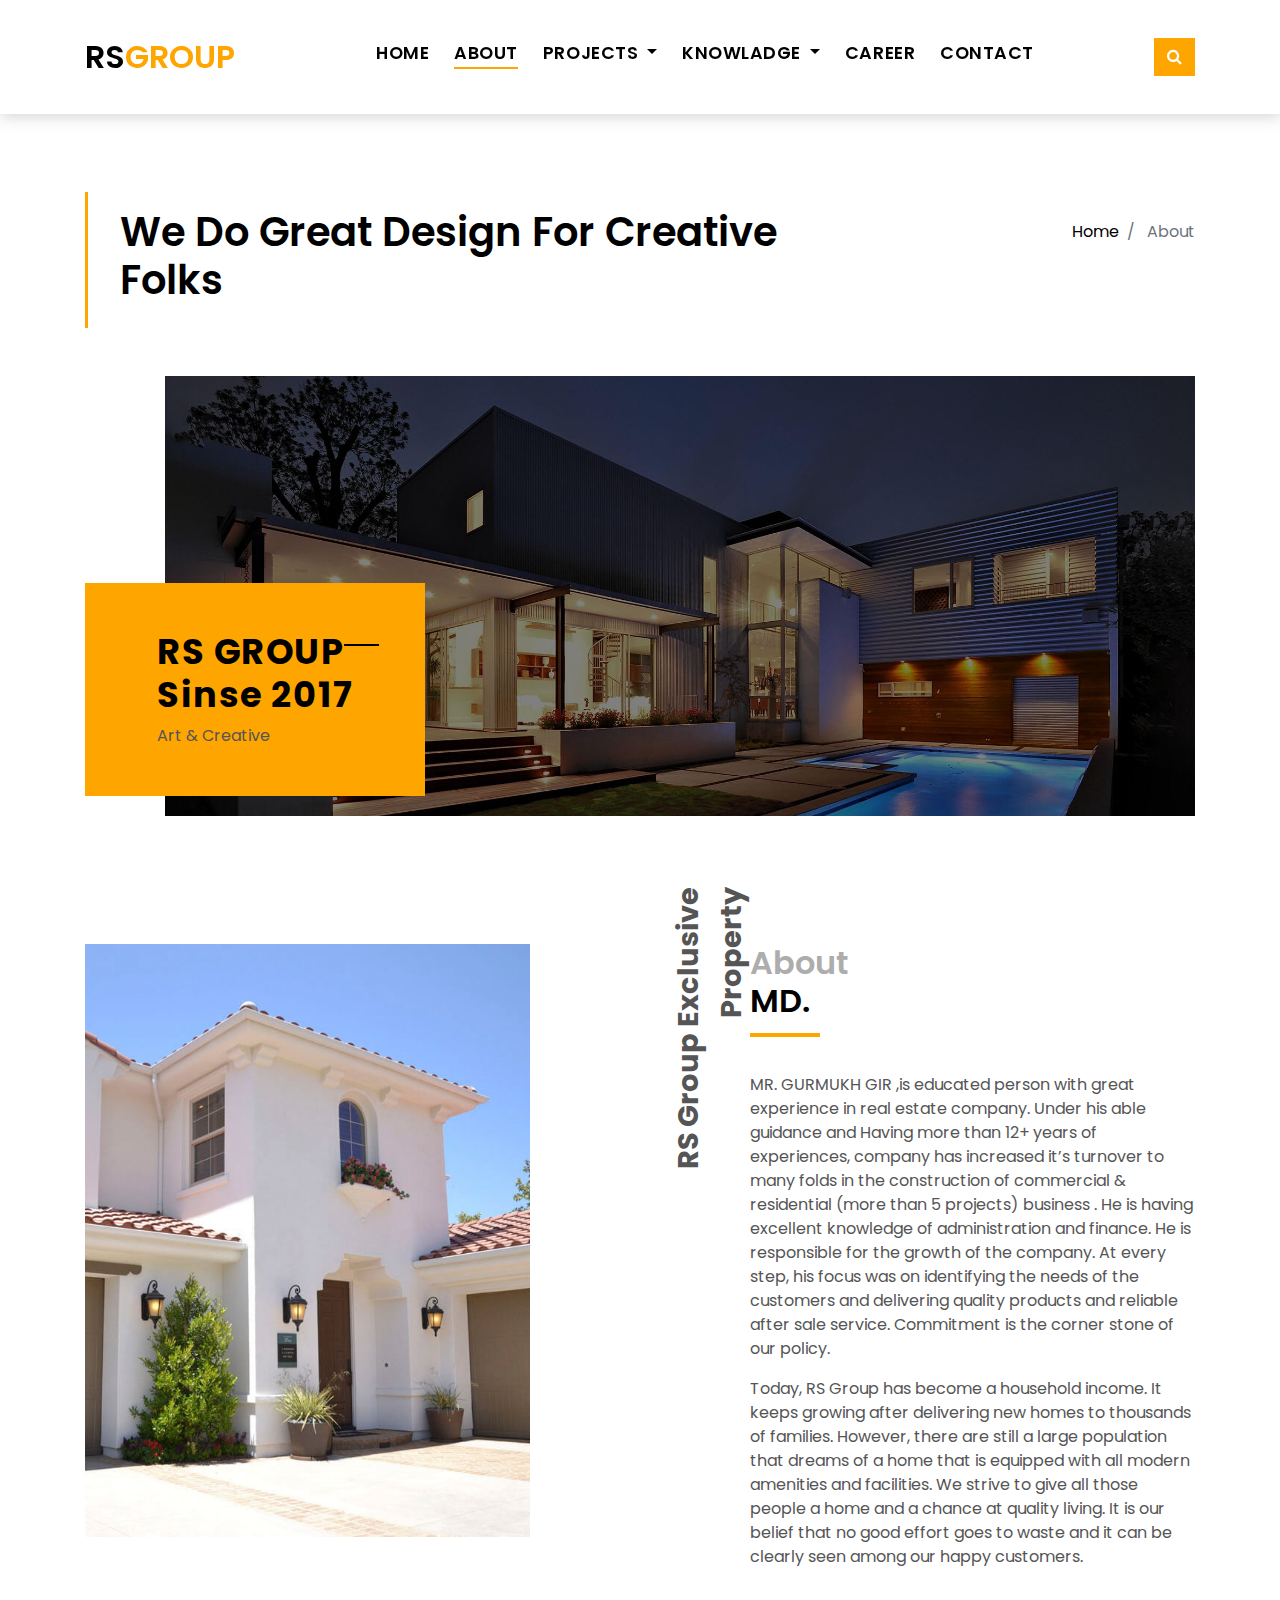
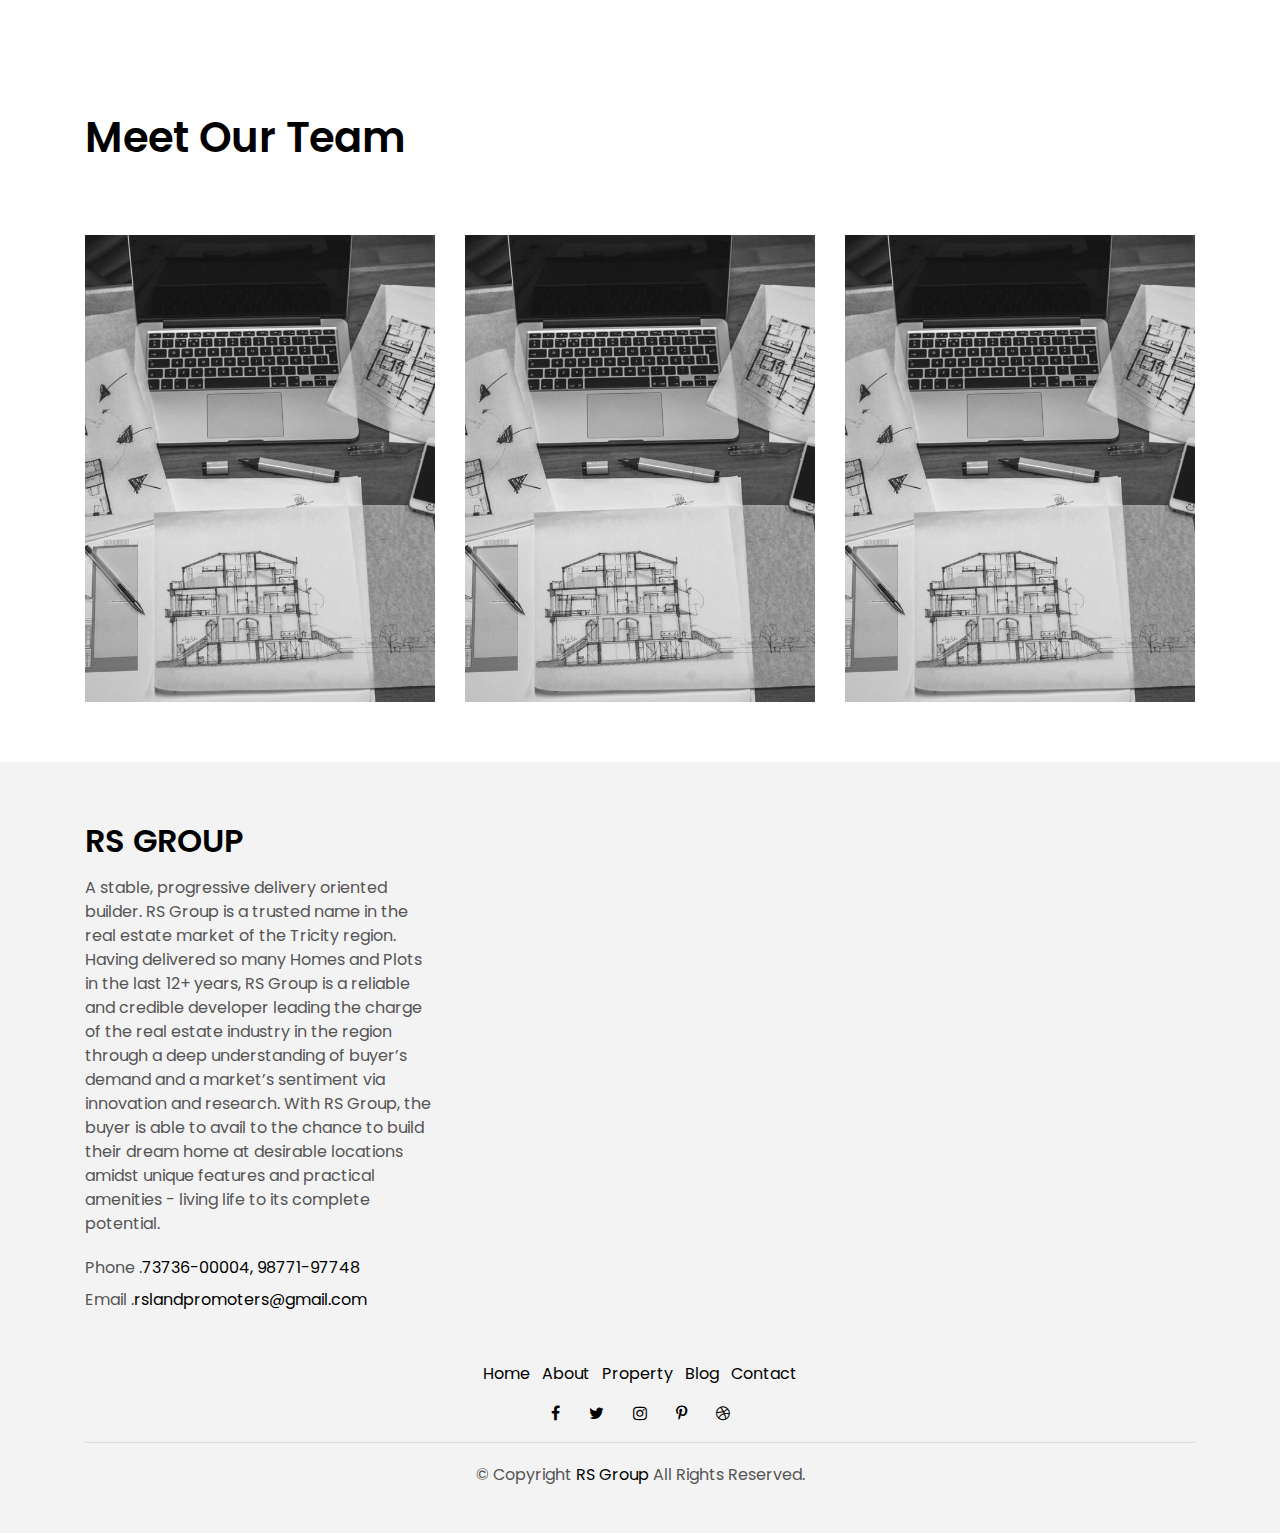
==== about.html @ 14c84a1f "files added" ====
<!DOCTYPE html>
<html lang="en">
<head>
  <meta charset="utf-8">
  <title>EstateAgency Bootstrap Template</title>
  <meta content="width=device-width, initial-scale=1.0" name="viewport">
  <meta content="" name="keywords">
  <meta content="" name="description">

  <!-- Favicons -->
  <link href="img/favicon.png" rel="icon">
  <link href="img/apple-touch-icon.png" rel="apple-touch-icon">

  <!-- Google Fonts -->
  <link href="https://fonts.googleapis.com/css?family=Poppins:300,400,500,600,700" rel="stylesheet">

  <!-- Bootstrap CSS File -->
  <link href="lib/bootstrap/css/bootstrap.min.css" rel="stylesheet">

  <!-- Libraries CSS Files -->
  <link href="lib/font-awesome/css/font-awesome.min.css" rel="stylesheet">
  <link href="lib/animate/animate.min.css" rel="stylesheet">
  <link href="lib/ionicons/css/ionicons.min.css" rel="stylesheet">
  <link href="lib/owlcarousel/assets/owl.carousel.min.css" rel="stylesheet">

  <!-- Main Stylesheet File -->
  <link href="css/style.css" rel="stylesheet">

  <!-- =======================================================
    Theme Name: EstateAgency
    Theme URL: https://bootstrapmade.com/real-estate-agency-bootstrap-template/
    Author: BootstrapMade.com
    License: https://bootstrapmade.com/license/
  ======================================================= -->
</head>

<body>

  <div class="click-closed"></div>
  <!--/ Form Search Star /-->
  <div class="box-collapse">
    <div class="title-box-d">
      <h3 class="title-d">Search Property</h3>
    </div>
    <span class="close-box-collapse right-boxed ion-ios-close"></span>
    <div class="box-collapse-wrap form">
      <form class="form-a">
        <div class="row">
          <div class="col-md-12 mb-2">
            <div class="form-group">
              <label for="Type">Keyword</label>
              <input type="text" class="form-control form-control-lg form-control-a" placeholder="Keyword">
            </div>
          </div>
          <div class="col-md-6 mb-2">
            <div class="form-group">
              <label for="Type">Type</label>
              <select class="form-control form-control-lg form-control-a" id="Type">
                <option>All Type</option>
                <option>For Rent</option>
                <option>For Sale</option>
                <option>Open House</option>
              </select>
            </div>
          </div>
          <div class="col-md-6 mb-2">
            <div class="form-group">
              <label for="city">City</label>
              <select class="form-control form-control-lg form-control-a" id="city">
                <option>All City</option>
                <option>Alabama</option>
                <option>Arizona</option>
                <option>California</option>
                <option>Colorado</option>
              </select>
            </div>
          </div>
          <div class="col-md-6 mb-2">
            <div class="form-group">
              <label for="bedrooms">Bedrooms</label>
              <select class="form-control form-control-lg form-control-a" id="bedrooms">
                <option>Any</option>
                <option>01</option>
                <option>02</option>
                <option>03</option>
              </select>
            </div>
          </div>
          <div class="col-md-6 mb-2">
            <div class="form-group">
              <label for="garages">Garages</label>
              <select class="form-control form-control-lg form-control-a" id="garages">
                <option>Any</option>
                <option>01</option>
                <option>02</option>
                <option>03</option>
                <option>04</option>
              </select>
            </div>
          </div>
          <div class="col-md-6 mb-2">
            <div class="form-group">
              <label for="bathrooms">Bathrooms</label>
              <select class="form-control form-control-lg form-control-a" id="bathrooms">
                <option>Any</option>
                <option>01</option>
                <option>02</option>
                <option>03</option>
              </select>
            </div>
          </div>
          <div class="col-md-6 mb-2">
            <div class="form-group">
              <label for="price">Min Price</label>
              <select class="form-control form-control-lg form-control-a" id="price">
                <option>Unlimite</option>
                <option>$50,000</option>
                <option>$100,000</option>
                <option>$150,000</option>
                <option>$200,000</option>
              </select>
            </div>
          </div>
          <div class="col-md-12">
            <button type="submit" class="btn btn-b">Search Property</button>
          </div>
        </div>
      </form>
    </div>
  </div>
  <!--/ Form Search End /-->

  <!--/ Nav Star /-->
  <nav class="navbar navbar-default navbar-trans navbar-expand-lg fixed-top">
    <div class="container">
      <button class="navbar-toggler collapsed" type="button" data-toggle="collapse" data-target="#navbarDefault"
        aria-controls="navbarDefault" aria-expanded="false" aria-label="Toggle navigation">
        <span></span>
        <span></span>
        <span></span>
      </button>
      <a class="navbar-brand text-brand" href="index.html">RS<span class="color-b">GROUP</span></a>
      <button type="button" class="btn btn-link nav-search navbar-toggle-box-collapse d-md-none" data-toggle="collapse"
        data-target="#navbarTogglerDemo01" aria-expanded="false">
        <span class="fa fa-search" aria-hidden="true"></span>
      </button>

      <div class="navbar-collapse collapse justify-content-center" id="navbarDefault">
        <ul class="navbar-nav">
          <li class="nav-item">
            <a class="nav-link" href="index.html">HOME</a>
          </li>
          <li class="nav-item">
            <a class="nav-link active" href="about.html">ABOUT</a>
          </li>
          <li class="nav-item dropdown">
            <a class="nav-link dropdown-toggle" href="#" id="navbarDropdown" role="button" data-toggle="dropdown"
              aria-haspopup="true" aria-expanded="false">
              PROJECTS
            </a>
            <div class="dropdown-menu" aria-labelledby="navbarDropdown">
              <a class="dropdown-item" href="property-single.html">Residential</a>
              <a class="dropdown-item" href="blog-single.html">Residential/Commercial</a>
            </div>
          </li>
          <li class="nav-item dropdown">
            <a class="nav-link dropdown-toggle" href="#" id="navbarDropdown" role="button" data-toggle="dropdown"
              aria-haspopup="true" aria-expanded="false">
              KNOWLADGE
            </a>
            <div class="dropdown-menu" aria-labelledby="navbarDropdown">
              <a class="dropdown-item" href="property-grid.html">EMI Calculator</a>
            </div>
          </li>

          <li class="nav-item">
            <a class="nav-link" href="blog-grid.html">CAREER</a>
          </li>
          <li class="nav-item">
            <a class="nav-link" href="contact.html">CONTACT</a>
          </li>
        </ul>
      </div>

      <button type="button" class="btn btn-b-n navbar-toggle-box-collapse d-none d-md-block" data-toggle="collapse"
        data-target="#navbarTogglerDemo01" aria-expanded="false">
        <span class="fa fa-search" aria-hidden="true"></span>
      </button>
    </div>
  </nav>
  <!--/ Nav End /-->

  <!--/ Intro Single star /-->
  <section class="intro-single">
    <div class="container">
      <div class="row">
        <div class="col-md-12 col-lg-8">
          <div class="title-single-box">
            <h1 class="title-single">We Do Great Design For Creative Folks</h1>
          </div>
        </div>
        <div class="col-md-12 col-lg-4">
          <nav aria-label="breadcrumb" class="breadcrumb-box d-flex justify-content-lg-end">
            <ol class="breadcrumb">
              <li class="breadcrumb-item">
                <a href="#">Home</a>
              </li>
              <li class="breadcrumb-item active" aria-current="page">
                About
              </li>
            </ol>
          </nav>
        </div>
      </div>
    </div>
  </section>
  <!--/ Intro Single End /-->

  <!--/ About Star /-->
  <section class="section-about">
    <div class="container">
      <div class="row">
        <div class="col-sm-12">
          <div class="about-img-box">
            <img src="img/slide-3.jpg" alt="" class="img-fluid">
          </div>
          <div class="sinse-box">
            <h3 class="sinse-title">RS GROUP
              <span></span>
              <br> Sinse 2017</h3>
            <p>Art & Creative</p>
          </div>
        </div>
        <div class="col-md-12 section-t8">
          <div class="row">
            <div class="col-md-6 col-lg-5">
              <img src="img/property-4.jpg" alt="" class="img-fluid">
            </div>
            <div class="col-lg-2  d-none d-lg-block">
              <div class="title-vertical d-flex justify-content-start">
                <span>RS Group Exclusive Property</span>
              </div>
            </div>
            <div class="col-md-6 col-lg-5 section-md-t3">
              <div class="title-box-d">
                <h3 class="title-d">
                  <span class="color-d">About</span>
                  <br> MD.</h3>
              </div>
              <p class="color-text-a">
                MR. GURMUKH GIR ,is educated person with great experience in real estate company. Under his able guidance and Having more than 12+ years of experiences, company has increased it’s turnover to many folds in the construction of commercial & residential (more than 5 projects) business .
He is having excellent knowledge of administration and finance. He is responsible for the growth of the company.
At every step, his focus was on identifying the needs of the customers and delivering quality products and reliable after sale service. Commitment is the corner stone of our policy.
              </p>
              <p class="color-text-a">
               Today, RS Group has become a household income. It keeps growing after delivering new homes to thousands of families. However, there are still a large population that dreams of a home that is equipped with all modern amenities and facilities. We strive to give all those people a home and a chance at quality living. It is our belief that no good effort goes to waste and it can be clearly seen among our happy customers.
              </p>
            </div>
          </div>
        </div>
      </div>
    </div>
  </section>
  <!--/ About End /-->

  <!--/ Team Star /-->
  <section class="section-agents section-t8">
    <div class="container">
      <div class="row">
        <div class="col-md-12">
          <div class="title-wrap d-flex justify-content-between">
            <div class="title-box">
              <h2 class="title-a">Meet Our Team</h2>
            </div>
          </div>
        </div>
      </div>
      <div class="row">
        <div class="col-md-4">
          <div class="card-box-d">
            <div class="card-img-d">
              <img src="img/about-1.jpg" alt="" class="img-d img-fluid">
            </div>
            <div class="card-overlay card-overlay-hover">
              <div class="card-header-d">
                <div class="card-title-d align-self-center">
                  <h3 class="title-d">
                    <a href="agent-single.html" class="link-two">Mr. Sandeep Singh
                      <br> </a>
                  </h3>
                </div>
              </div>
              <div class="card-body-d">
                <p class="content-d color-text-a">
                  Commitment is the corner stone of our policy.
                </p>
                <div class="info-agents color-a">
                  <p>
                    <strong>Phone: </strong>73736-00004, 98771-97748</p>
                  <p>
                    <strong>Email: </strong>rslandpromoters@gmail.com</p>
                </div>
              </div>
              <div class="card-footer-d">
                <div class="socials-footer d-flex justify-content-center">
                  <ul class="list-inline">
                    <li class="list-inline-item">
                      <a href="#" class="link-one">
                        <i class="fa fa-facebook" aria-hidden="true"></i>
                      </a>
                    </li>
                    <li class="list-inline-item">
                      <a href="#" class="link-one">
                        <i class="fa fa-twitter" aria-hidden="true"></i>
                      </a>
                    </li>
                    <li class="list-inline-item">
                      <a href="#" class="link-one">
                        <i class="fa fa-instagram" aria-hidden="true"></i>
                      </a>
                    </li>
                    <li class="list-inline-item">
                      <a href="#" class="link-one">
                        <i class="fa fa-pinterest-p" aria-hidden="true"></i>
                      </a>
                    </li>
                    <li class="list-inline-item">
                      <a href="#" class="link-one">
                        <i class="fa fa-dribbble" aria-hidden="true"></i>
                      </a>
                    </li>
                  </ul>
                </div>
              </div>
            </div>
          </div>
        </div>
        <div class="col-md-4">
          <div class="card-box-d">
            <div class="card-img-d">
              <img src="img/about-1.jpg" alt="" class="img-d img-fluid">
            </div>
            <div class="card-overlay card-overlay-hover">
              <div class="card-header-d">
                <div class="card-title-d align-self-center">
                  <h3 class="title-d">
                    <a href="agent-single.html" class="link-two">Mr. Kewal Krishan
                      <br> </a>
                  </h3>
                </div>
              </div>
              <div class="card-body-d">
                <p class="content-d color-text-a">
                  Commitment is the corner stone of our policy.
                </p>
                <div class="info-agents color-a">
                  <p>
                    <strong>Phone: </strong>73736-00004, 98771-97748</p>
                  <p>
                    <strong>Email: </strong>rslandpromoters@gmail.com</p>
                </div>
              </div>
              <div class="card-footer-d">
                <div class="socials-footer d-flex justify-content-center">
                  <ul class="list-inline">
                    <li class="list-inline-item">
                      <a href="#" class="link-one">
                        <i class="fa fa-facebook" aria-hidden="true"></i>
                      </a>
                    </li>
                    <li class="list-inline-item">
                      <a href="#" class="link-one">
                        <i class="fa fa-twitter" aria-hidden="true"></i>
                      </a>
                    </li>
                    <li class="list-inline-item">
                      <a href="#" class="link-one">
                        <i class="fa fa-instagram" aria-hidden="true"></i>
                      </a>
                    </li>
                    <li class="list-inline-item">
                      <a href="#" class="link-one">
                        <i class="fa fa-pinterest-p" aria-hidden="true"></i>
                      </a>
                    </li>
                    <li class="list-inline-item">
                      <a href="#" class="link-one">
                        <i class="fa fa-dribbble" aria-hidden="true"></i>
                      </a>
                    </li>
                  </ul>
                </div>
              </div>
            </div>
          </div>
        </div>
        <div class="col-md-4">
          <div class="card-box-d">
            <div class="card-img-d">
              <img src="img/about-1.jpg" alt="" class="img-d img-fluid">
            </div>
            <div class="card-overlay card-overlay-hover">
              <div class="card-header-d">
                <div class="card-title-d align-self-center">
                  <h3 class="title-d">
                    <a href="agent-single.html" class="link-two">Emma Toledo
                      <br> Cascada</a>
                  </h3>
                </div>
              </div>
              <div class="card-body-d">
                <p class="content-d color-text-a">
                  Commitment is the corner stone of our policy.
                </p>
                <div class="info-agents color-a">
                  <p>
                    <strong>Phone: </strong>73736-00004, 98771-97748</p>
                  <p>
                    <strong>Email: </strong>rslandpromoters@gmail.com</p>
                </div>
              </div>
              <div class="card-footer-d">
                <div class="socials-footer d-flex justify-content-center">
                  <ul class="list-inline">
                    <li class="list-inline-item">
                      <a href="#" class="link-one">
                        <i class="fa fa-facebook" aria-hidden="true"></i>
                      </a>
                    </li>
                    <li class="list-inline-item">
                      <a href="#" class="link-one">
                        <i class="fa fa-twitter" aria-hidden="true"></i>
                      </a>
                    </li>
                    <li class="list-inline-item">
                      <a href="#" class="link-one">
                        <i class="fa fa-instagram" aria-hidden="true"></i>
                      </a>
                    </li>
                    <li class="list-inline-item">
                      <a href="#" class="link-one">
                        <i class="fa fa-pinterest-p" aria-hidden="true"></i>
                      </a>
                    </li>
                    <li class="list-inline-item">
                      <a href="#" class="link-one">
                        <i class="fa fa-dribbble" aria-hidden="true"></i>
                      </a>
                    </li>
                  </ul>
                </div>
              </div>
            </div>
          </div>
        </div>
      </div>
    </div>
  </section>
  <!--/ Team End /-->

  <!--/ footer Star /-->
  <section class="section-footer">
    <div class="container">
      <div class="row">
        <div class="col-sm-12 col-md-4">
          <div class="widget-a">
            <div class="w-header-a">
              <h3 class="w-title-a text-brand">RS GROUP</h3>
            </div>
            <div class="w-body-a">
              <p class="w-text-a color-text-a">
                A stable, progressive delivery oriented builder. RS Group is a trusted name in the real estate market of the Tricity region.
Having delivered so many Homes and Plots in the last 12+ years, RS Group is a reliable and credible developer leading the charge of the real estate industry in the region through a deep understanding of buyer’s demand and a market’s sentiment via innovation and research.
With RS Group, the buyer is able to avail to the chance to build their dream home at desirable locations amidst unique features and practical amenities - living life to its complete potential.
              </p>
            </div>
            <div class="w-footer-a">
              <ul class="list-unstyled">
                <li class="color-a">
                  <span class="color-text-a">Phone .</span>73736-00004, 98771-97748</li>
                <li class="color-a">
                  <span class="color-text-a">Email .</span>rslandpromoters@gmail.com</li>
              </ul>
            </div>
          </div>
        </div>
        <!-- <div class="col-sm-12 col-md-4 section-md-t3">
          <div class="widget-a">
            <div class="w-header-a">
              <h3 class="w-title-a text-brand">The Company</h3>
            </div>
            <div class="w-body-a">
              <div class="w-body-a">
                <ul class="list-unstyled">
                  <li class="item-list-a">
                    <i class="fa fa-angle-right"></i> <a href="#">Site Map</a>
                  </li>
                  <li class="item-list-a">
                    <i class="fa fa-angle-right"></i> <a href="#">Legal</a>
                  </li>
                  <li class="item-list-a">
                    <i class="fa fa-angle-right"></i> <a href="#">Agent Admin</a>
                  </li>
                  <li class="item-list-a">
                    <i class="fa fa-angle-right"></i> <a href="#">Careers</a>
                  </li>
                  <li class="item-list-a">
                    <i class="fa fa-angle-right"></i> <a href="#">Affiliate</a>
                  </li>
                  <li class="item-list-a">
                    <i class="fa fa-angle-right"></i> <a href="#">Privacy Policy</a>
                  </li>
                </ul>
              </div>
            </div>
          </div>
        </div> -->
        <!-- <div class="col-sm-12 col-md-4 section-md-t3">
          <div class="widget-a">
            <div class="w-header-a">
              <h3 class="w-title-a text-brand">International sites</h3>
            </div>
            <div class="w-body-a">
              <ul class="list-unstyled">
                <li class="item-list-a">
                  <i class="fa fa-angle-right"></i> <a href="#">Venezuela</a>
                </li>
                <li class="item-list-a">
                  <i class="fa fa-angle-right"></i> <a href="#">China</a>
                </li>
                <li class="item-list-a">
                  <i class="fa fa-angle-right"></i> <a href="#">Hong Kong</a>
                </li>
                <li class="item-list-a">
                  <i class="fa fa-angle-right"></i> <a href="#">Argentina</a>
                </li>
                <li class="item-list-a">
                  <i class="fa fa-angle-right"></i> <a href="#">Singapore</a>
                </li>
                <li class="item-list-a">
                  <i class="fa fa-angle-right"></i> <a href="#">Philippines</a>
                </li>
              </ul>
            </div>
          </div>
        </div> -->
      </div>
    </div>
  </section>
  <footer>
    <div class="container">
      <div class="row">
        <div class="col-md-12">
          <nav class="nav-footer">
            <ul class="list-inline">
              <li class="list-inline-item">
                <a href="#">Home</a>
              </li>
              <li class="list-inline-item">
                <a href="#">About</a>
              </li>
              <li class="list-inline-item">
                <a href="#">Property</a>
              </li>
              <li class="list-inline-item">
                <a href="#">Blog</a>
              </li>
              <li class="list-inline-item">
                <a href="#">Contact</a>
              </li>
            </ul>
          </nav>
          <div class="socials-a">
            <ul class="list-inline">
              <li class="list-inline-item">
                <a href="#">
                  <i class="fa fa-facebook" aria-hidden="true"></i>
                </a>
              </li>
              <li class="list-inline-item">
                <a href="#">
                  <i class="fa fa-twitter" aria-hidden="true"></i>
                </a>
              </li>
              <li class="list-inline-item">
                <a href="#">
                  <i class="fa fa-instagram" aria-hidden="true"></i>
                </a>
              </li>
              <li class="list-inline-item">
                <a href="#">
                  <i class="fa fa-pinterest-p" aria-hidden="true"></i>
                </a>
              </li>
              <li class="list-inline-item">
                <a href="#">
                  <i class="fa fa-dribbble" aria-hidden="true"></i>
                </a>
              </li>
            </ul>
          </div>
          <div class="copyright-footer">
            <p class="copyright color-text-a">
              &copy; Copyright
              <span class="color-a">RS Group</span> All Rights Reserved.
            </p>
          </div>
          <div class="credits">
            <!--
              All the links in the footer should remain intact.
              You can delete the links only if you purchased the pro version.
              Licensing information: https://bootstrapmade.com/license/
              Purchase the pro version with working PHP/AJAX contact form: https://bootstrapmade.com/buy/?theme=EstateAgency
            -->
            
          </div>
        </div>
      </div>
    </div>
  </footer>
  <!--/ Footer End /-->

  <a href="#" class="back-to-top"><i class="fa fa-chevron-up"></i></a>
  <div id="preloader"></div>

  <!-- JavaScript Libraries -->
  <script src="lib/jquery/jquery.min.js"></script>
  <script src="lib/jquery/jquery-migrate.min.js"></script>
  <script src="lib/popper/popper.min.js"></script>
  <script src="lib/bootstrap/js/bootstrap.min.js"></script>
  <script src="lib/easing/easing.min.js"></script>
  <script src="lib/owlcarousel/owl.carousel.min.js"></script>
  <script src="lib/scrollreveal/scrollreveal.min.js"></script>
  <!-- Contact Form JavaScript File -->
  <script src="contactform/contactform.js"></script>

  <!-- Template Main Javascript File -->
  <script src="js/main.js"></script>

</body>
</html>
---- css/style.css ----
/*
  Theme Name: EstateAgency
  Theme URL: https://bootstrapmade.com/real-estate-agency-bootstrap-template/
  Author: BootstrapMade.com
  License: https://bootstrapmade.com/license/
*/

/*======================================
//--//-->   STYLES GENERALES
======================================*/

body {
  font-family: 'Poppins', sans-serif;
  color: #555555;
}

h1,
h2,
h3,
h4,
h5,
h6 {
  color: #000000;
}

a {
  color: #000000;
  transition: all .5s ease;
}

a:hover {
  color: orange;
  text-decoration: none;
}

.link-two {
  color: #000000;
  transition: all .5s ease;
}

.link-two:hover {
  text-decoration: underline;
  color: #000000;
}

.link-one {
  color: #000000;
  transition: all .5s ease;
}

.link-one:hover {
  color: #000000;
  text-decoration: none;
}

.link-icon {
  color: #000000;
  font-weight: 500;
}

.link-icon span {
  font-size: 14px;
  padding-left: 4px;
  vertical-align: middle;
}

.link-a {
  color: #ffffff;
  text-decoration: none;
}

.link-a:hover {
  color: #ffffff;
  text-decoration: none;
}

.link-a span {
  font-size: 18px;
  vertical-align: middle;
  margin-left: 5px;
}

.text-brand {
  color: #000000;
  font-size: 2rem;
  font-weight: 600;
}

.color-a {
  color: #000000;
}

.color-b {
  color: orange;
}

.color-d {
  color: #adadad;
}

.color-text-a {
  color: #555555;
}

.no-margin {
  margin: 0;
}

/*------/ Nav Pills  /------*/

.nav-pills-a.nav-pills .nav-link {
  color: #000000;
  position: relative;
  font-weight: 600;
}

.nav-pills-a.nav-pills .nav-link.active {
  background-color: transparent;
}

.nav-pills-a.nav-pills .nav-link.active:after {
  content: '';
  position: absolute;
  left: 0;
  bottom: -1px;
  width: 100%;
  height: 2px;
  background-color: orange;
  z-index: 2;
}

/*------/ Bg Image /------*/

.bg-image {
  background-repeat: no-repeat;
  background-attachment: fixed;
  background-size: cover;
  background-position: center center;
}

/*------/ List a /------*/

.list-a {
  display: inline-block;
  line-height: 2;
  padding: 0;
  list-style: none;
}

.list-a li {
  position: relative;
  width: 50%;
  float: left;
  padding-left: 25px;
  padding-right: 5px;
}

.list-a li:before {
  content: '';
  width: 10px;
  height: 2px;
  position: absolute;
  background-color: #313131;
  top: 15px;
  left: 0;
}

/*------/ Pagination-a /------*/

.pagination-a .pagination .page-link {
  margin: 0 .2rem;
  border-color: transparent;
  padding: .5rem .8rem;
  color: #000000;
}

.pagination-a .pagination .page-link:hover,
.pagination-a .pagination .page-link:active,
.pagination-a .pagination .page-link:focus {
  background-color: orange;
}

.pagination-a .pagination .page-link span {
  font-size: 1.2rem;
}

.pagination-a .pagination .next .page-link {
  padding: .4rem .9rem;
}

.pagination-a .pagination .page-item:last-child .page-link {
  border-top-right-radius: 0;
  border-bottom-right-radius: 0;
}

.pagination-a .pagination .page-item:first-child .page-link {
  border-top-left-radius: 0;
  border-bottom-left-radius: 0;
}

.pagination-a .pagination .page-item.disabled .page-link {
  padding: .4rem .9rem;
  color: #555555;
}

.pagination-a .pagination .page-item.active .page-link {
  background-color: orange;
}

.a {
  color: orange;
  font-size: 1.3rem;
}

/*------/ Icon Box /------*/

.icon-box .icon-box-icon {
  display: table-cell;
  vertical-align: top;
  font-size: 36px;
  color: #000000;
  width: 50px;
  padding-top: 8px;
}

.icon-box .icon-box-content {
  padding-top: 18px;
}

/*------/ Space Padding /------*/

.section-t8 {
  padding-top: 8rem;
}

.section-t4 {
  padding-top: 4rem;
}

.section-t3 {
  padding-top: 3rem;
}

.section-b2 {
  padding-bottom: 2rem;
}

.section-tb85 {
  padding: 8rem 0 5rem 0;
}

/*------/ Title /------*/

.title-wrap {
  padding-bottom: 4rem;
}

.title-a {
  font-size: 2.6rem;
  font-weight: 600;
}

.title-link {
  font-size: 1.2rem;
  font-weight: 300;
  padding-top: 1.2rem;
}

.title-link a {
  color: #313131;
}

.title-link span {
  font-size: 20px;
  padding-left: 4px;
  vertical-align: middle;
}

.title-box-d {
  padding-bottom: 1.8rem;
  margin-bottom: 1rem;
  position: relative;
}

.title-box-d .title-d {
  font-weight: 600;
  font-size: 2rem;
}

.title-box-d .title-d:after {
  content: '';
  position: absolute;
  width: 70px;
  height: 4px;
  background-color: orange;
  bottom: 20px;
  left: 0;
}

/*------/ Display Table & Table Cell /------*/

.display-table {
  width: 100%;
  height: 100%;
  display: table;
}

.table-cell {
  display: table-cell;
  vertical-align: middle;
}

/*------/ Ul Resect /------*/

.ul-resect ul,
.list-a ul,
.box-comments ul {
  list-style: none;
  padding-left: 0;
  margin-bottom: 0;
}

/*------/ Overlay /------*/

.overlay-a {
  background: linear-gradient(to bottom, rgba(0, 0, 0, 0) 0%, rgba(0, 0, 0, 0.2) 27%, rgba(0, 0, 0, 0.65) 90%);
}

.overlay {
  position: absolute;
  top: 0;
  left: 0px;
  padding: 0;
  height: 100%;
  width: 100%;
}

/*------/ Owl carousel /------*/

.owl-theme .owl-dots {
  text-align: center;
  margin-top: 18px;
}

.owl-theme .owl-dots .owl-dot {
  display: inline-block;
}

.owl-theme .owl-dots .owl-dot span {
  width: 16px;
  height: 9px;
  margin: 5px 5px;
  background: #000000;
  border: 0px solid #000000;
  display: block;
  transition: all 0.6s ease-in-out;
  cursor: pointer;
  border-radius: 0px;
}

.owl-theme .owl-dots .owl-dot:hover span {
  background-color: orange;
}

.owl-theme .owl-dots .owl-dot.active span {
  background-color: orange;
  width: 35px;
}

.owl-arrow .owl-nav {
  position: absolute;
  top: 0;
  right: 0;
  font-size: 1.8rem;
}

.owl-arrow .owl-nav .owl-prev,
.owl-arrow .owl-nav .owl-next {
  display: inline-block;
  transition: all 0.6s ease-in-out;
  color: #000000;
}

.owl-arrow .owl-nav .owl-prev.disabled,
.owl-arrow .owl-nav .owl-next.disabled {
  transition: all 0.6s ease-in-out;
  color: #adadad;
}

.owl-arrow .owl-nav .owl-next {
  margin-left: 15px;
}

.nav-arrow-a .owl-arrow .owl-nav {
  font-size: 1.8rem;
  margin-top: -110px;
}

.nav-arrow-a .owl-arrow .owl-nav .owl-next {
  margin-left: 15px;
}

.nav-arrow-b .owl-arrow .owl-nav {
  position: absolute;
  top: 0;
  right: 0;
  font-size: 1.2rem;
}

.nav-arrow-b .owl-arrow .owl-nav .owl-prev,
.nav-arrow-b .owl-arrow .owl-nav .owl-next {
  padding: .7rem 1.5rem !important;
  display: inline-block;
  transition: all 0.6s ease-in-out;
  color: #ffffff;
  background-color: orange;
  opacity: .9;
}

.nav-arrow-b .owl-arrow .owl-nav .owl-prev.disabled,
.nav-arrow-b .owl-arrow .owl-nav .owl-next.disabled {
  transition: all 0.6s ease-in-out;
  color: #ffffff;
}

.nav-arrow-b .owl-arrow .owl-nav .owl-prev:hover,
.nav-arrow-b .owl-arrow .owl-nav .owl-next:hover {
  background-color: orange;
}

.nav-arrow-b .owl-arrow .owl-nav .owl-next {
  margin-left: 0px;
}

/*------/ Socials /------*/

.socials-a .list-inline-item:not(:last-child) {
  margin-right: 25px;
}

/* Back to top button */

.back-to-top {
  position: fixed;
  display: none;
  background: orange;
  color: #fff;
  width: 44px;
  height: 44px;
  text-align: center;
  line-height: 1;
  font-size: 16px;
  border-radius: 50%;
  right: 15px;
  bottom: 15px;
  transition: background 0.5s;
  z-index: 11;
}

.back-to-top i {
  padding-top: 12px;
  color: #fff;
}

/* Prelaoder */

#preloader {
  position: fixed;
  top: 0;
  left: 0;
  right: 0;
  bottom: 0;
  z-index: 9999;
  overflow: hidden;
  background: #fff;
}

#preloader:before {
  content: "";
  position: fixed;
  top: calc(50% - 30px);
  left: calc(50% - 30px);
  border: 6px solid #f2f2f2;
  border-top: 6px solid orange;
  border-radius: 50%;
  width: 60px;
  height: 60px;
  -webkit-animation: animate-preloader 1s linear infinite;
  animation: animate-preloader 1s linear infinite;
}

@-webkit-keyframes animate-preloader {
  0% {
    -webkit-transform: rotate(0deg);
    transform: rotate(0deg);
  }

  100% {
    -webkit-transform: rotate(360deg);
    transform: rotate(360deg);
  }
}

@keyframes animate-preloader {
  0% {
    -webkit-transform: rotate(0deg);
    transform: rotate(0deg);
  }

  100% {
    -webkit-transform: rotate(360deg);
    transform: rotate(360deg);
  }
}

/*======================================
//--//-->   NAVBAR
======================================*/

.navbar-default {
  transition: all .5s ease-in-out;
  background-color: #ffffff;
  padding-top: 28px;
  padding-bottom: 28px;
  -webkit-backface-visibility: hidden;
  backface-visibility: hidden;
  box-shadow: 1px 2px 15px rgba(100, 100, 100, 0.3);
}

.navbar-default .nav-search {
  color: #000000;
  font-size: 1.5rem;
}

.navbar-default.navbar-reduce {
  box-shadow: 1px 2px 15px rgba(100, 100, 100, 0.3);
}

.navbar-default.navbar-trans,
.navbar-default.navbar-reduce {
  -webkit-backface-visibility: hidden;
  backface-visibility: hidden;
}

.navbar-default.navbar-trans .nav-item,
.navbar-default.navbar-reduce .nav-item {
  position: relative;
  padding-right: 10px;
  padding-bottom: 8px;
  margin-left: 0;
}

.navbar-default.navbar-trans .nav-link,
.navbar-default.navbar-reduce .nav-link {
  font-size: 1.1rem;
  color: #000000;
  font-weight: 600;
  letter-spacing: 0.030em;
  transition: all 0.1s ease-in-out;
  position: relative;
  padding-left: 0;
  padding-right: 0;
}

.navbar-default.navbar-trans .nav-link:before,
.navbar-default.navbar-reduce .nav-link:before {
  content: '';
  position: absolute;
  bottom: 5px;
  left: 0;
  width: 100%;
  height: 2px;
  z-index: 0;
  background-color: orange;
  -webkit-transform: scaleX(0);
  transform: scaleX(0);
  -webkit-transform-origin: right;
  transform-origin: right;
  transition: opacity .2s ease-out 0.3s, -webkit-transform .2s ease-out;
  transition: transform .2s ease-out, opacity .2s ease-out 0.3s;
  transition: transform .2s ease-out, opacity .2s ease-out 0.3s, -webkit-transform .2s ease-out;
}

.navbar-default.navbar-trans .nav-link:hover,
.navbar-default.navbar-reduce .nav-link:hover {
  color: #000000;
}

.navbar-default.navbar-trans .nav-link:hover:before,
.navbar-default.navbar-reduce .nav-link:hover:before {
  -webkit-transform: scaleX(1);
  transform: scaleX(1);
  -webkit-transform-origin: left;
  transform-origin: left;
}

.navbar-default.navbar-trans .show > .nav-link:before,
.navbar-default.navbar-trans .active > .nav-link:before,
.navbar-default.navbar-trans .nav-link.show:before,
.navbar-default.navbar-trans .nav-link.active:before,
.navbar-default.navbar-reduce .show > .nav-link:before,
.navbar-default.navbar-reduce .active > .nav-link:before,
.navbar-default.navbar-reduce .nav-link.show:before,
.navbar-default.navbar-reduce .nav-link.active:before {
  -webkit-transform: scaleX(1);
  transform: scaleX(1);
}

.navbar-default.navbar-trans .nav-link:before {
  background-color: orange;
}

.navbar-default.navbar-trans .nav-link:hover {
  color: #000000;
}

.navbar-default.navbar-trans .show > .nav-link,
.navbar-default.navbar-trans .active > .nav-link,
.navbar-default.navbar-trans .nav-link.show,
.navbar-default.navbar-trans .nav-link.active {
  color: #000000;
}

.navbar-default.navbar-reduce {
  transition: all .5s ease-in-out;
  padding-top: 19px;
  padding-bottom: 19px;
}

.navbar-default.navbar-reduce .nav-link {
  color: #000000;
}

.navbar-default.navbar-reduce .nav-link:before {
  background-color: orange;
}

.navbar-default.navbar-reduce .nav-link:hover {
  color: #000000;
}

.navbar-default.navbar-reduce .show > .nav-link,
.navbar-default.navbar-reduce .active > .nav-link,
.navbar-default.navbar-reduce .nav-link.show,
.navbar-default.navbar-reduce .nav-link.active {
  color: #000000;
}

.navbar-default.navbar-reduce .navbar-brand {
  color: #000000;
}

.navbar-default .dropdown .dropdown-menu {
  border-top: 0;
  border-left: 4px solid orange;
  border-right: 0;
  border-bottom: 0;
  -webkit-transform: translate3d(0px, -40px, 0px);
  transform: translate3d(0px, -40px, 0px);
  opacity: 0;
  filter: alpha(opacity=0);
  visibility: hidden;
  transition: all 0.5s cubic-bezier(0.3, 0.65, 0.355, 1) 0s, opacity 0.31s ease 0s, height 0s linear 0.36s;
  margin: 0;
  border-radius: 0;
  padding: 12px 0;
}

.navbar-default .dropdown .dropdown-menu .dropdown-item {
  padding: 12px 18px;
  transition: all 500ms ease;
  font-weight: 600;
  min-width: 220px;
}

.navbar-default .dropdown .dropdown-menu .dropdown-item:hover {
  background-color: #ffffff;
  color: orange;
  transition: all 500ms ease;
}

.navbar-default .dropdown .dropdown-menu .dropdown-item.active {
  background-color: #ffffff;
  color: orange;
}

.navbar-default .dropdown:hover .dropdown-menu {
  -webkit-transform: translate3d(0px, 0px, 0px);
  transform: translate3d(0px, 0px, 0px);
  visibility: visible;
  opacity: 1;
  filter: alpha(opacity=1);
}

/*------/ Hamburger Navbar /------*/

.navbar-toggler {
  position: relative;
}

.navbar-toggler:focus,
.navbar-toggler:active {
  outline: 0;
}

.navbar-toggler span {
  display: block;
  background-color: #000000;
  height: 3px;
  width: 25px;
  margin-top: 4px;
  margin-bottom: 4px;
  -webkit-transform: rotate(0deg);
  transform: rotate(0deg);
  left: 0;
  opacity: 1;
}

.navbar-toggler span:nth-child(1),
.navbar-toggler span:nth-child(3) {
  transition: -webkit-transform .35s ease-in-out;
  transition: transform .35s ease-in-out;
  transition: transform .35s ease-in-out, -webkit-transform .35s ease-in-out;
}

.navbar-toggler:not(.collapsed) span:nth-child(1) {
  position: absolute;
  left: 12px;
  top: 10px;
  -webkit-transform: rotate(135deg);
  transform: rotate(135deg);
  opacity: 0.9;
}

.navbar-toggler:not(.collapsed) span:nth-child(2) {
  height: 12px;
  visibility: hidden;
  background-color: transparent;
}

.navbar-toggler:not(.collapsed) span:nth-child(3) {
  position: absolute;
  left: 12px;
  top: 10px;
  -webkit-transform: rotate(-135deg);
  transform: rotate(-135deg);
  opacity: 0.9;
}

/*======================================
//--//-->   BOX COLAPSE
======================================*/

.box-collapse {
  position: fixed;
  top: 0;
  bottom: 0;
  right: 0;
  width: 100%;
  z-index: 1040;
  background-color: #ffffff;
  -webkit-transform: translateX(100%);
  transform: translateX(100%);
  transition: all 0.6s ease;
}

.box-collapse .title-box-d {
  top: 30px;
  left: 60px;
  opacity: 0;
  transition: all 1s ease;
  transition-delay: .3s;
}

.box-collapse-wrap {
  opacity: 0;
  position: absolute;
  left: 0;
  top: 6.5rem;
  bottom: 5rem;
  padding-left: 10%;
  padding-right: 10%;
  overflow-x: hidden;
  overflow-y: auto;
  margin: 0;
  -webkit-transform: translateY(3rem);
  transform: translateY(3rem);
  transition: opacity 0.5s 0.5s ease, -webkit-transform 0.5s 0.5s ease;
  transition: transform 0.5s 0.5s ease, opacity 0.5s 0.5s ease;
  transition: transform 0.5s 0.5s ease, opacity 0.5s 0.5s ease, -webkit-transform 0.5s 0.5s ease;
}

.box-collapse-open .click-closed {
  visibility: visible;
}

.box-collapse-open .box-collapse {
  -webkit-transform: translateX(0);
  transform: translateX(0);
  box-shadow: 0 0 65px rgba(0, 0, 0, 0.07);
  opacity: 1;
}

.box-collapse-open .box-collapse .title-box-d {
  -webkit-transform: translate(0);
  transform: translate(0);
  opacity: 1;
}

.box-collapse-open .box-collapse-wrap {
  -webkit-transform: translate(0);
  transform: translate(0);
  opacity: 1;
}

.box-collapse-closed .box-collapse {
  opacity: .7;
  transition-delay: 0s;
}

.box-collapse-closed .box-collapse .title-box-d {
  opacity: 0;
  transition-delay: 0s;
}

.box-collapse-closed .box-collapse .form-a {
  opacity: 0;
  transition-delay: 0s;
}

.click-closed {
  position: fixed;
  top: 0;
  left: 0;
  width: 100%;
  height: 100%;
  visibility: hidden;
  z-index: 1035;
  background-color: #000000;
  opacity: .4;
}

.close-box-collapse {
  position: absolute;
  z-index: 1050;
  top: 2rem;
  font-size: 3.5rem;
  line-height: 1;
  color: #000000;
  cursor: pointer;
  transition: all 0.3s ease;
}

.right-boxed {
  right: 4.2857rem;
}

/*======================================
//--//-->   INTRO
======================================*/

.intro {
  height: 100vh;
  position: relative;
  color: #ffffff;
}

.intro .owl-theme .owl-dots {
  position: absolute;
  bottom: 70px;
  right: 50px;
}

.intro .owl-theme .owl-dots .owl-dot span {
  background: #ffffff;
  border: 0px solid #ffffff;
}

.intro .owl-theme .owl-dots .owl-dot:hover span {
  background-color: orange;
}

.intro .owl-theme .owl-dots .owl-dot.active span {
  background-color: orange;
}

.intro .intro-item {
  padding-top: 2rem;
}

.intro .carousel-item-a {
  position: relative;
  height: 100vh;
}

.intro .carousel-item-a.bg-image {
  background-attachment: scroll;
}

.intro .intro-content {
  position: absolute;
}

.intro .intro-body {
  padding-left: 1rem;
}

.intro .intro-body .price-a {
  color: #ffffff;
  padding: 1rem 1.5rem;
  border: 2px solid orange;
  border-radius: 50px;
  text-transform: uppercase;
  letter-spacing: 0.030em;
}

.intro .spacial {
  -webkit-animation-delay: .2s;
  animation-delay: .2s;
  color: #ffffff;
}

.intro .intro-title-top {
  -webkit-animation-delay: .6s;
  animation-delay: .6s;
  margin-bottom: 1rem;
  font-size: .9rem;
  color: #ffffff;
  letter-spacing: .05em;
}

.intro .intro-title {
  transition-duration: 9s !important;
  color: #ffffff;
  font-weight: 700;
  font-size: 2.8rem;
  text-transform: uppercase;
}

.intro .intro-subtitle {
  font-size: 1.5rem;
  font-weight: 300;
}

.intro .intro-subtitle.intro-price {
  padding-top: 1rem;
  font-size: 1.2rem;
}

/*------/ Intro Single /------*/

.intro-single {
  padding: 12rem 0 3rem;
}

.intro-single .title-single-box {
  padding: 1rem 0 1rem 2rem;
}

.intro-single .title-single-box {
  border-left: 3px solid orange;
}

.intro-single .title-single-box .title-single {
  font-weight: 600;
  font-size: 2.2rem;
}

.intro-single .breadcrumb-box {
  padding: 1rem 0 0 .5rem;
}

.intro-single .breadcrumb {
  background-color: transparent;
  padding-right: 0;
  padding-left: 0;
}

/*======================================
//--//-->   CARD GENERAL
======================================*/

.card-box-a,
.card-box-b,
.card-box-d {
  position: relative;
  overflow: hidden;
  -webkit-backface-visibility: hidden;
  backface-visibility: hidden;
}

.card-box-a .img-a,
.card-box-a .img-b,
.card-box-b .img-a,
.card-box-b .img-b {
  transition: .8s all ease-in-out;
}

.card-overlay {
  position: absolute;
  width: 100%;
  height: 100%;
  top: 0;
  left: 0;
}

.card-shadow {
  -webkit-backface-visibility: hidden;
  backface-visibility: hidden;
}

.card-shadow:before {
  content: ' ';
  position: absolute;
  top: 0;
  left: 0;
  width: 100%;
  height: 100%;
  z-index: 1;
  background: linear-gradient(to bottom, rgba(0, 0, 0, 0) 0%, rgba(0, 0, 0, 0.2) 27%, rgba(0, 0, 0, 0.65) 90%);
}

/*======================================
//--//-->   PROPERTY - CARD-A
======================================*/

.card-overlay-a-content {
  transition: all .5s ease-in;
  position: absolute;
  width: 100%;
  bottom: 0px;
  z-index: 2;
}

.card-header-a {
  padding: 0 1rem;
}

.card-header-a .card-title-a {
  color: #ffffff;
  margin-bottom: 0;
  padding-bottom: .7rem;
}

.card-header-a .card-title-a a {
  color: #ffffff;
  text-decoration: none;
}

.card-body-a {
  z-index: 2;
  transition: all .5s ease-in;
  padding: 0rem 1rem 2rem 1rem;
}

.card-body-a .price-box {
  padding-bottom: .5rem;
}

.price-a {
  color: #ffffff;
  padding: .6rem .8rem;
  border: 2px solid orange;
  border-radius: 50px;
  text-transform: uppercase;
  letter-spacing: 0.030em;
}

.card-footer-a {
  width: 100%;
  position: absolute;
  z-index: 2;
  background-color: orange;
}

.card-info {
  list-style: none;
  margin-bottom: 0;
  padding: .5rem 0;
}

.card-info .card-info-title {
  font-size: 1rem;
  color: #313131;
}

.card-info li span {
  color: #ffffff;
  font-size: .9rem;
}

/*------/ Property Grid /-----*/

.property-grid .grid-option {
  text-align: right;
  margin-bottom: 2rem;
}

.property-grid .grid-option .custom-select {
  border-radius: 0;
  width: 200px;
  border-color: #313131;
}

.property-grid .grid-option .custom-select:hover,
.property-grid .grid-option .custom-select:active,
.property-grid .grid-option .custom-select:focus {
  border-color: #313131;
}

.property-grid .grid-option .custom-select option {
  border-color: #313131;
}

/*------/ Property Single /-----*/

.gallery-property {
  margin-bottom: 3rem;
}

.property-price {
  margin: 0 auto;
}

.property-price .card-header-c {
  padding: 0;
}

.summary-list {
  padding-right: 1rem;
  color: #000000;
}

.summary-list .list {
  padding: 0;
  line-height: 2;
}

.summary-list .list span {
  color: #555555;
}

.property-agent .title-agent {
  font-weight: 600;
}

.property-agent ul {
  line-height: 2;
  color: #000000;
}

.property-agent .socials-a {
  text-align: center;
}

/*======================================
//--//-->   NEWS - CARD-B
======================================*/

.card-header-b {
  padding: 1rem;
  color: #ffffff;
  position: absolute;
  bottom: 20px;
  z-index: 2;
}

.card-header-b .category-b {
  font-size: .9rem;
  background-color: orange;
  padding: .3rem .7rem;
  color: #313131;
  letter-spacing: 0.030em;
  border-radius: 50px;
  text-decoration: none;
}

.card-header-b .title-2 {
  margin-bottom: 0;
  padding: .6rem 0;
  font-size: 1.5rem;
}

.card-header-b .title-2 a {
  color: #ffffff;
  text-decoration: none;
}

.card-header-b .date-b {
  color: #d8d8d8;
  font-size: 1rem;
}

/*------/ News Single /------*/

.post-information {
  padding: 3rem 0;
}

.post-content {
  font-size: 1.1rem;
  font-weight: 300;
  line-height: 1.6;
}

.post-content .post-intro {
  font-size: 1.7rem;
  font-weight: 300;
  margin-bottom: 4rem;
  line-height: 1.6;
  color: #000000;
  font-weight: 400;
}

.post-content p {
  margin-bottom: 1.7rem;
}

.post-content .blockquote {
  padding: 1rem 3rem 1.7rem 3rem;
  border-left: 3px solid orange;
  color: #000000;
}

.post-content .blockquote footer {
  text-align: left;
  padding: 0;
}

.post-footer {
  padding: 3rem 0 4rem;
}

.post-share .socials {
  display: inline-block;
}

.post-share .socials li {
  margin-left: .6rem;
}

/*------/ Comments /------*/

.box-comments .list-comments li {
  padding-bottom: 3.5rem;
}

.box-comments .list-comments .comment-avatar {
  display: table-cell;
  vertical-align: top;
}

.box-comments .list-comments .comment-avatar img {
  width: 80px;
  height: 80px;
}

.box-comments .list-comments .comment-author {
  font-size: 1.3rem;
}

.box-comments .list-comments .comment-details {
  display: table-cell;
  vertical-align: top;
  padding-left: 25px;
}

.box-comments .list-comments .comment-description {
  padding: .8rem 0 .5rem 0;
}

.box-comments .list-comments a {
  color: #000000;
}

.box-comments .list-comments span {
  display: block;
  color: #2B2A2A;
  font-style: italic;
}

.box-comments .comment-children {
  margin-left: 40px;
}

/*======================================
//--//-->   SERVICES - CARD-C
======================================*/

.card-box-c {
  position: relative;
}

.card-header-c {
  padding: 0 1rem 1rem 1rem;
}

.card-body-c {
  padding: .5rem .5rem 0 .5rem;
}

.card-footer-c {
  padding-left: .5rem;
}

.card-box-ico {
  padding: 1rem 3rem 1rem 2.5rem;
  border: 5px solid orange;
}

.card-box-ico span {
  font-size: 4rem;
  color: #000000;
}

.title-c {
  font-size: 2.5rem;
  font-weight: 600;
  margin-left: -40px;
}

/*======================================
//--//-->   AGENTS - CARD-D
======================================*/

.card-box-d .card-overlay-hover {
  transition: all .2s ease-in-out;
  padding: 15px 40px 15px 35px;
}

.card-box-d .title-d {
  transition: .3s ease-in-out;
  font-size: 2rem;
  font-weight: 600;
  margin: 1rem 0;
  -webkit-transform: translateY(-20px);
  transform: translateY(-20px);
  opacity: 0;
}

.card-box-d .content-d {
  opacity: 0;
  transition: .5s ease-in-out;
  -webkit-transform: translateY(-40px);
  transform: translateY(-40px);
}

.card-box-d .info-agents {
  opacity: 0;
  transition: .5s ease-in-out;
}

.card-box-d .card-footer-d {
  transition: .5s ease-in-out;
  -webkit-transform: translateY(40px);
  transform: translateY(40px);
  opacity: 0;
  position: absolute;
  width: 100%;
  bottom: 10px;
  left: 0;
}

.card-box-d .list-inline-item:not(:last-child) {
  margin-right: 25px;
}

.card-box-d:hover .card-overlay-hover {
  background-color: orange;
  opacity: .9;
}

.card-box-d:hover .title-d,
.card-box-d:hover .content-d,
.card-box-d:hover .info-agents,
.card-box-d:hover .card-footer-d {
  opacity: 1;
  -webkit-transform: translateY(0);
  transform: translateY(0);
}

/*------/ Agent Single /------*/

.agent-info-box .socials-footer {
  margin-top: 2rem;
}

.agent-info-box .socials-footer li {
  margin-right: 1.5rem;
}

/*======================================
//--//-->   ABOUT
======================================*/

.section-about .title-vertical {
  position: absolute;
  letter-spacing: 0;
  -webkit-transform: rotate(-90deg);
  transform: rotate(-90deg);
  top: 50px;
  text-align: left;
  font-size: 1.8rem;
  width: 300px;
  font-weight: 700;
  text-align: right;
}

.about-img-box {
  padding-left: 1rem;
  position: relative;
}

.sinse-box {
  background-color: orange;
  padding: 1rem 2rem;
  position: absolute;
  left: 15px;
  bottom: 10px;
}

.sinse-box .sinse-title {
  font-weight: 700;
  letter-spacing: 0.043em;
  font-size: 1rem;
}

.sinse-box .sinse-title span {
  position: absolute;
}

.sinse-box .sinse-title span:after {
  content: ' ';
  width: 35px;
  height: 2px;
  background-color: #000000;
  position: absolute;
  bottom: -15px;
}

.sinse-box p {
  margin-bottom: 0;
  font-size: .7rem;
}

/*======================================
//--//-->   TESTIMONIALS
======================================*/

.testimonials-box {
  padding: 1rem 0;
}

.testimonials-box .testimonial-avatar {
  width: 80px !important;
  display: -webkit-inline-box !important;
  display: -webkit-inline-flex !important;
  display: -ms-inline-flexbox !important;
  display: inline-flex !important;
  border-radius: 50%;
}

.testimonial-ico {
  text-align: center;
}

.testimonial-ico span {
  font-size: 1.8rem;
  background-color: orange;
  color: #ffffff;
  padding: .4rem 1rem;
  border-radius: 50px;
}

.testimonial-text {
  font-style: italic;
  margin-top: 25px;
  padding: 1.5rem 1.5rem;
  background-color: #f3f3f3;
  position: relative;
}

.testimonial-text:after {
  content: "";
  position: absolute;
  top: 100%;
  left: 25px;
  width: 0px;
  height: 0px;
  border-top: 15px solid #f3f3f3;
  border-left: 15px solid transparent;
  border-right: 15px solid transparent;
}

.testimonial-author-box {
  margin-top: 2rem;
}

.testimonial-author {
  margin-left: 1rem;
  display: -webkit-inline-box;
  display: -webkit-inline-flex;
  display: -ms-inline-flexbox;
  display: inline-flex;
  font-size: 1.2rem;
  color: #000000;
}

/*======================================
//--//-->   FOOTER
======================================*/

.section-footer {
  padding-top: 60px;
  margin-top: 60px;
  background: #f3f3f3;
}

.section-footer ul {
  line-height: 2;
}

.section-footer .item-list-a i {
  font-size: 18px;
  padding-right: 4px;
  color: orange;
}

.section-footer .widget-a .w-title-a {
  margin-bottom: 1rem;
}

footer {
  background: #f3f3f3;
  text-align: center;
  padding: 30px 0;
}

footer .copyright-footer {
  border-top: 1px solid #ddd;
  padding-top: 20px;
}

footer .credits {
  font-size: 14px;
}

/*======================================
//--//-->   FORM INPUT
======================================*/

.form-a #sendmessage {
  color: orange;
  border: 1px solid orange;
  display: none;
  text-align: center;
  padding: 15px;
  font-weight: 600;
  margin-bottom: 15px;
}

.form-a #errormessage {
  color: red;
  display: none;
  border: 1px solid red;
  text-align: center;
  padding: 15px;
  font-weight: 600;
  margin-bottom: 15px;
}

.form-a #sendmessage.show,
.form-a #errormessage.show,
.form-a .show {
  display: block;
}

.form-a .validation {
  color: red;
  display: none;
  margin: 4px 0 20px 0;
  font-weight: 400;
  font-size: 13px;
}

.form-a label {
  color: #000000;
  position: relative;
}

.form-a select.form-control-lg:not([size]):not([multiple]) {
  height: 3.5rem;
}

.form-a .form-control {
  border-radius: 0;
  font-size: 1.1rem;
  font-weight: 300;
}

.form-a .form-control.form-control-a {
  height: 3.5rem;
}

.form-a .form-control:focus {
  box-shadow: none;
  border-color: orange;
}

/*======================================
//--//-->   BUTTON
======================================*/

.btn {
  transition: .5s ease;
}

.btn.btn-a,
.btn.btn-b {
  border-radius: 0;
  padding: 1rem 3rem;
  letter-spacing: .05rem;
}

.btn.btn-a {
  background-color: #000000;
  color: #ffffff;
}

.btn.btn-a:hover {
  background-color: orange;
  color: #000000;
}

.btn.btn-b {
  background-color: orange;
  color: #000000;
}

.btn.btn-b:hover {
  background-color: #000000;
  color: #ffffff;
}

.btn.btn-b-n {
  background-color: orange;
  color: #ffffff;
  border-radius: 0;
}

.btn.btn-b-n:hover {
  background-color: orange;
  color: #ffffff;
}

@media (min-width: 576px) {
  .intro .intro-title {
    font-size: 3.5rem;
  }

  .intro .intro-subtitle.intro-price {
    font-size: 1.3rem;
  }

  .about-img-box {
    padding-left: 4rem;
  }

  .sinse-box {
    padding: 1.5rem 2.5rem;
    bottom: 20px;
  }

  .sinse-box .sinse-title {
    font-size: 1.3rem;
  }

  .sinse-box p {
    font-size: .8rem;
  }

  .sinse-box p {
    font-size: 1rem;
  }
}

@media (min-width: 768px) {
  .link-a {
    font-size: .9rem;
  }

  .link-a span {
    font-size: 1.5rem;
  }

  .navbar-default.navbar-trans .nav-item,
  .navbar-default.navbar-reduce .nav-item {
    margin-left: 15px;
  }

  .navbar-default .dropdown .dropdown-menu {
    border-top: 4px solid orange;
    border-left: 0;
    display: block;
    position: absolute;
    box-shadow: 0 2px rgba(17, 16, 15, 0.1), 0 2px 10px rgba(20, 19, 18, 0.1);
  }

  .box-collapse {
    width: 50%;
  }

  .intro .owl-theme .owl-dots {
    right: 200px;
  }

  .intro .intro-body {
    padding-left: 2rem;
  }

  .intro .intro-title-top {
    font-size: 1rem;
    margin-bottom: 1rem;
  }

  .intro .intro-title {
    font-size: 4rem;
  }

  .intro .intro-subtitle {
    font-size: 2.5rem;
  }

  .intro .intro-subtitle.intro-price {
    padding-top: 2rem;
    font-size: 1.5rem;
  }

  .intro-single .title-single-box .title-single {
    font-size: 2.1rem;
  }

  .grid .card-box-a,
  .grid .card-box-b,
  .grid .card-box-c,
  .grid .card-box-d {
    margin-bottom: 2.5rem;
  }

  .card-box-a:hover .img-a,
  .card-box-a:hover .img-b,
  .card-box-b:hover .img-a,
  .card-box-b:hover .img-b {
    -webkit-transform: scale(1.2);
    transform: scale(1.2);
  }

  .card-box-a .price-a,
  .card-box-b .price-a {
    font-size: .9rem;
  }

  .card-box-a:hover .card-overlay-a-content {
    bottom: 60px;
  }

  .card-box-a:hover .card-body-a {
    padding-bottom: 1rem;
  }

  .card-overlay-a-content {
    bottom: -20px;
  }

  .card-header-a .card-title-a {
    font-size: 1.3rem;
  }

  .card-info .card-info-title {
    font-size: .9rem;
  }

  .card-info li span {
    font-size: .8rem;
  }

  .card-header-b {
    bottom: 0px;
  }

  .card-header-b .title-2 {
    font-size: 1rem;
  }

  .card-header-b .date-b {
    font-size: .9rem;
  }

  .box-comments .list-comments .comment-author {
    font-size: 1.5rem;
  }

  .title-c {
    font-size: 1.8rem;
  }

  .card-box-d .card-overlay-hover {
    padding: 5px 15px 5px 10px;
  }

  .card-box-d .title-d {
    font-size: 1.1rem;
    margin: .5rem 0;
  }

  .card-box-d .content-d {
    font-size: .8rem;
    margin: .5rem 0;
  }

  .card-box-d .card-body-d p {
    margin-bottom: 8px;
    font-size: .8rem;
  }

  .about-img-box {
    padding-left: 5rem;
  }

  .sinse-box {
    padding: 1.5rem 3rem;
  }

  .sinse-box .sinse-title {
    font-size: 1.8rem;
  }
}

@media (min-width: 768px) and (min-width: 768px) {
  .card-box-a:hover .card-overlay-a-content {
    bottom: 60px;
  }
}

@media (min-width: 768px) and (min-width: 992px) {
  .card-box-a:hover .card-overlay-a-content {
    bottom: 64px;
  }
}

@media (min-width: 992px) {
  .link-a {
    font-size: 1rem;
  }

  .link-a span {
    font-size: 18px;
  }

  .list-a li {
    width: 33.333%;
  }

  .intro .intro-title-top {
    font-size: 1rem;
    margin-bottom: 2rem;
  }

  .intro .intro-title {
    font-size: 4.5rem;
  }

  .intro .intro-subtitle.intro-price {
    padding-top: 3rem;
  }

  .intro-single .title-single-box .title-single {
    font-size: 2.5rem;
  }

  .card-box-a .price-a,
  .card-box-b .price-a {
    font-size: 1rem;
  }

  .card-overlay-a-content {
    bottom: 0px;
  }

  .card-header-a .card-title-a {
    font-size: 2rem;
  }

  .card-info .card-info-title {
    font-size: 1rem;
  }

  .card-info li span {
    font-size: 1rem;
  }

  .card-header-b {
    bottom: 20px;
  }

  .card-header-b .title-2 {
    font-size: 1.6rem;
  }

  .card-header-b .date-b {
    font-size: 1rem;
  }

  .title-c {
    font-size: 2.5rem;
  }

  .card-box-d .card-overlay-hover {
    padding: 5px 40px 5px 35px;
  }

  .card-box-d .title-d {
    font-size: 1.5rem;
    margin: 1rem 0;
  }

  .card-box-d .card-body-d p {
    margin-bottom: 12px;
    font-size: 1rem;
  }

  .sinse-box {
    padding: 3rem 4.5rem;
  }

  .sinse-box .sinse-title {
    font-size: 2.2rem;
  }
}

@media (min-width: 1200px) {
  .card-box-d .card-overlay-hover {
    padding: 15px 40px 5px 35px;
  }

  .card-box-d .title-d {
    font-size: 2rem;
    margin: 1rem 0;
  }
}

@media (max-width: 991px) {
  .property-contact {
    margin-top: 2.5rem;
  }
}

@media (max-width: 768px) {
  .back-to-top {
    bottom: 15px;
  }
}

@media (max-width: 767px) {
  .text-brand {
    font-size: 1.8rem;
  }

  .section-t8 {
    padding-top: 4rem;
  }

  .section-t4 {
    padding-top: 2rem;
  }

  .section-md-t3 {
    padding-top: 3rem;
  }

  .section-tb85 {
    padding: 4rem 0 2.5rem 0;
  }

  .intro-single {
    padding-top: 9rem;
  }

  .card-box-a,
  .card-box-b,
  .card-box-c,
  .card-box-d {
    margin-bottom: 2.5rem;
  }

  .card-box-a .card-overlay-a-content {
    bottom: 65px;
  }

  .card-box-a .card-body-a {
    padding-bottom: 1rem;
  }

  .property-agent {
    margin-top: 2.5rem;
  }

  .card-box-c {
    margin-bottom: 2rem;
  }

  .card-body-c {
    padding: 0;
  }
}

@media (max-width: 575px) {
  .box-collapse .title-box-d {
    left: 35px;
  }

  .box-collapse .title-box-d .title-d {
    font-size: 1.3rem;
  }
}
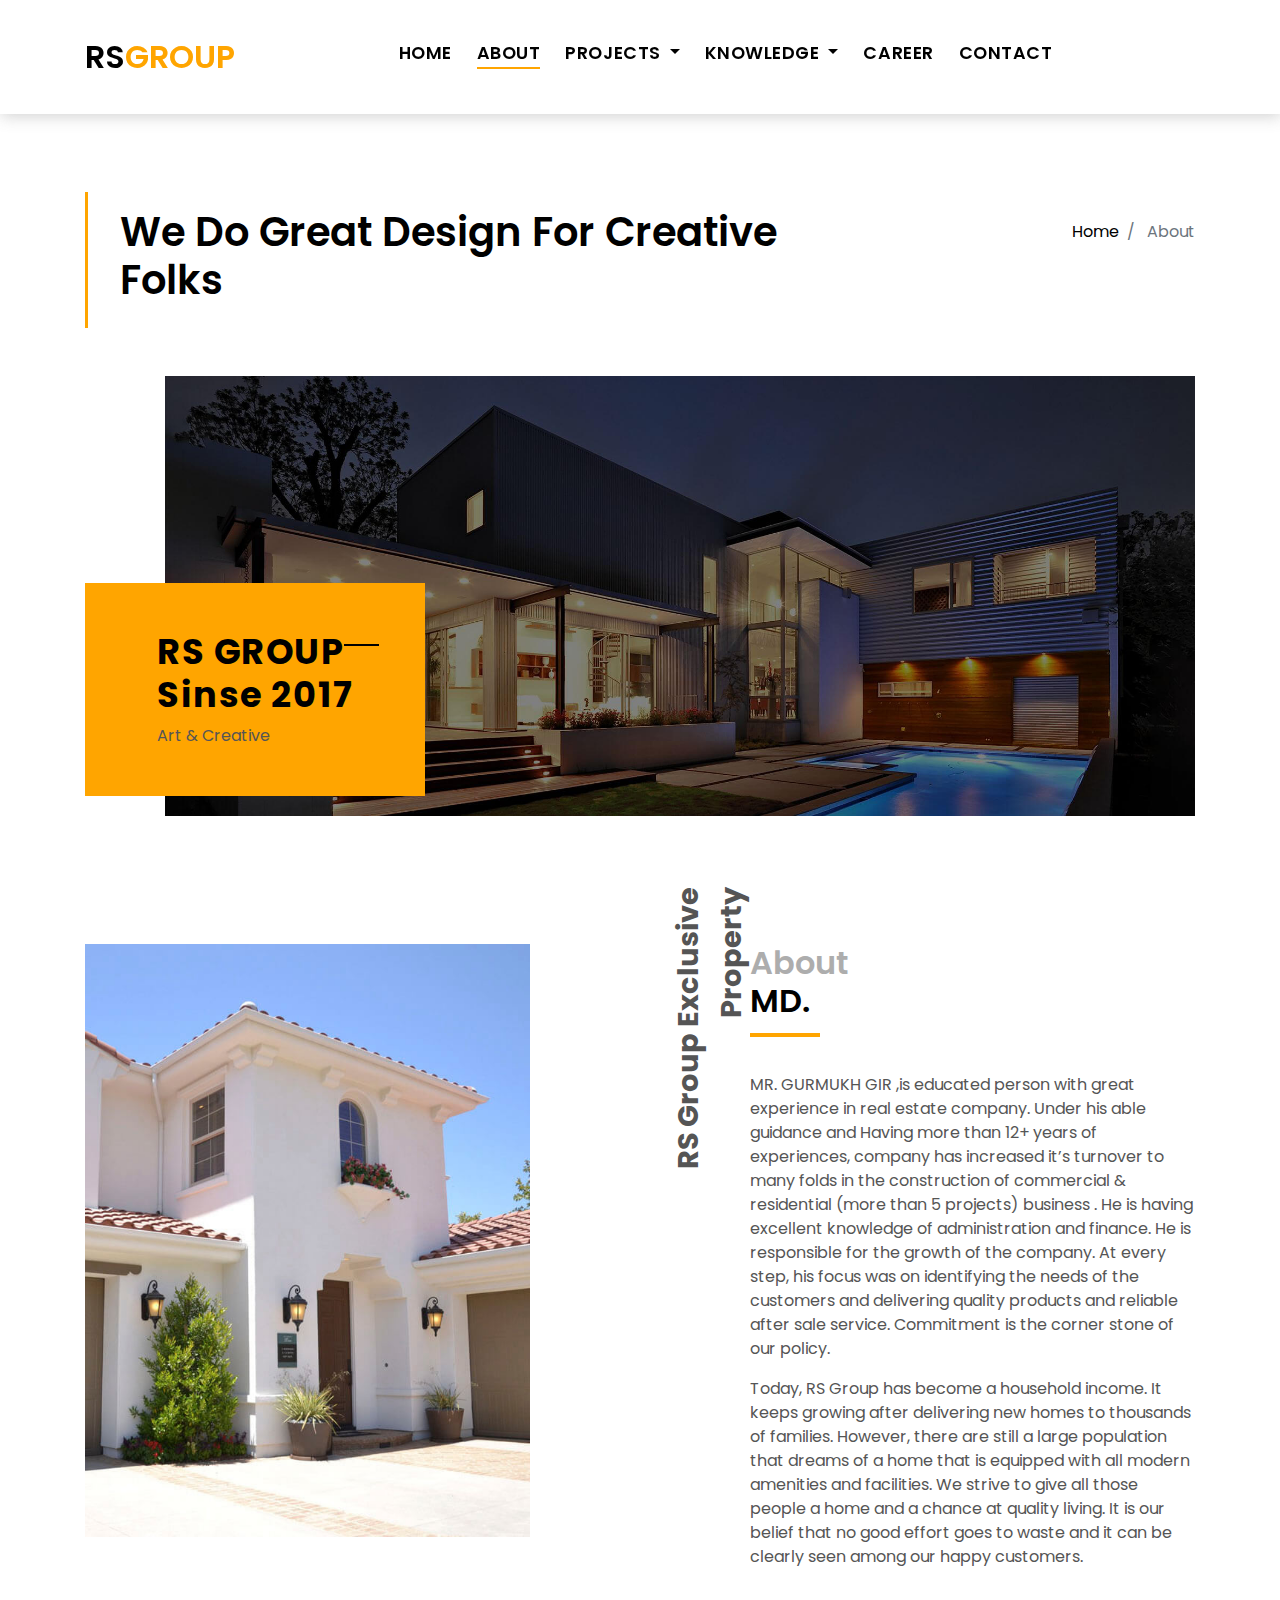
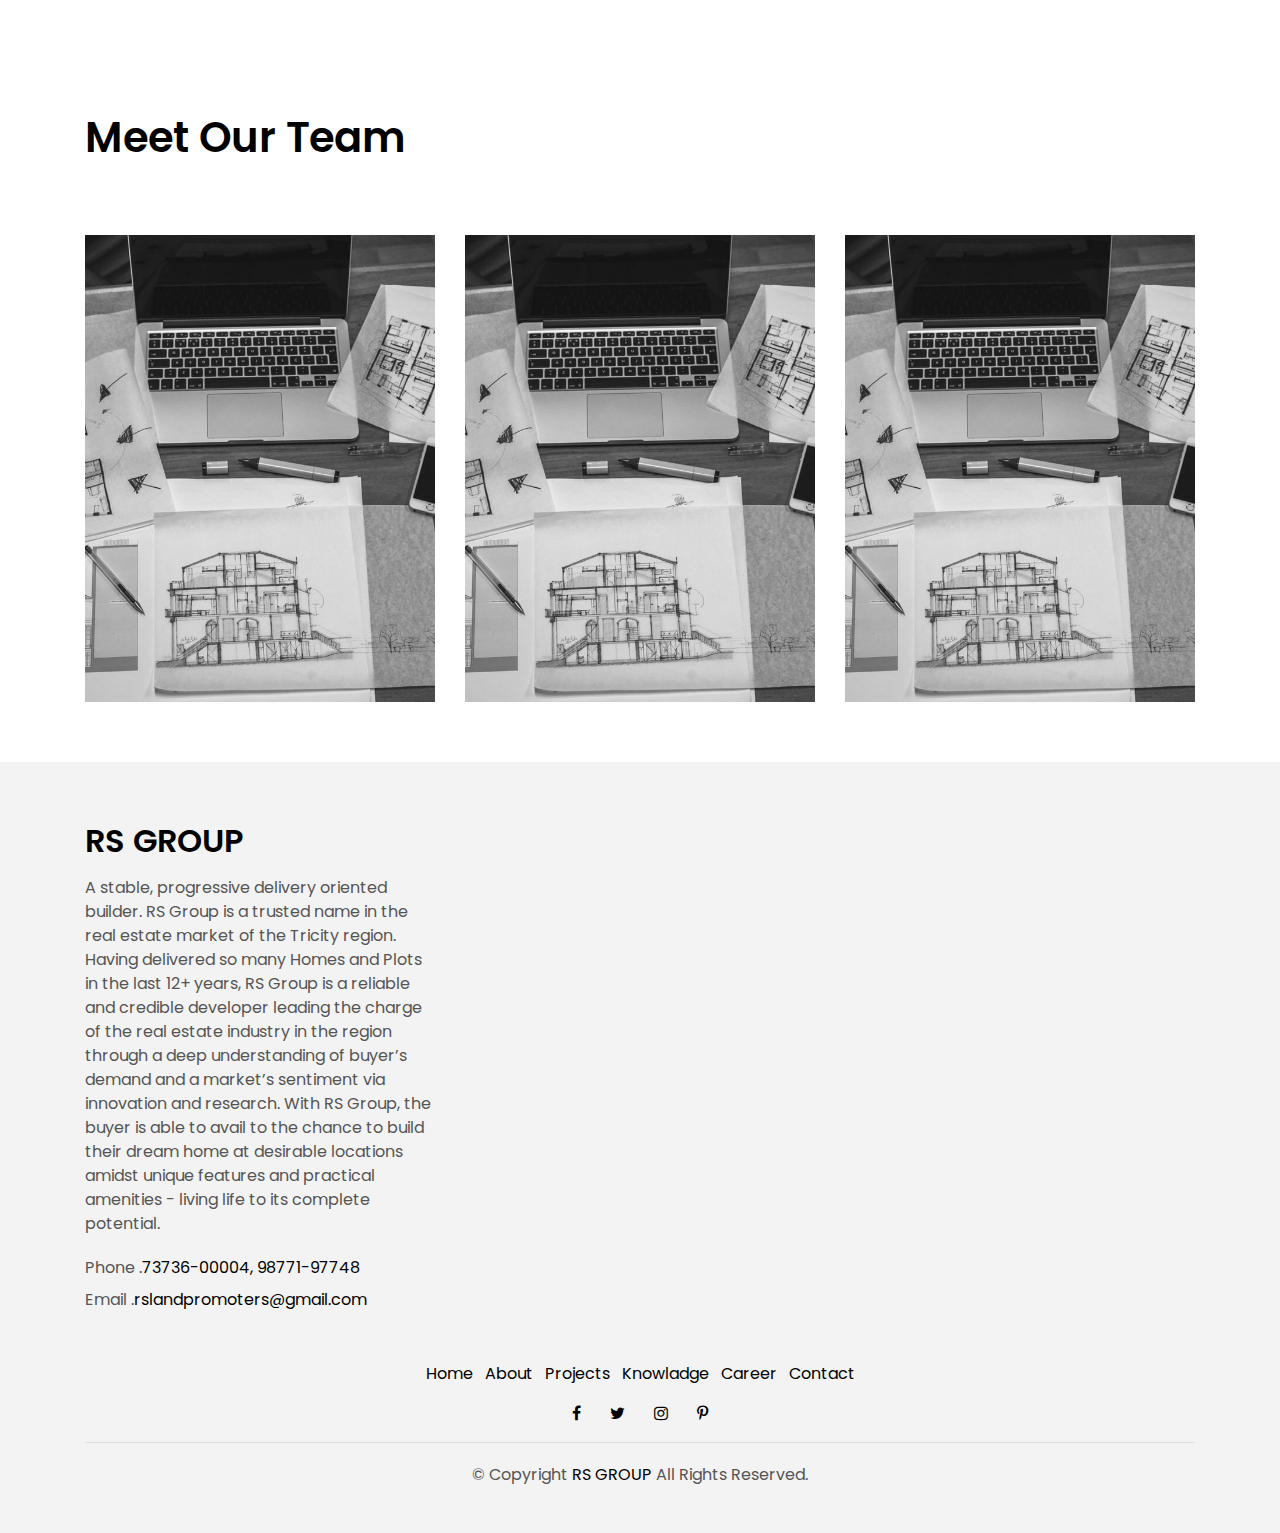
==== commit ac718c6e: "new changes by pardeep" ====
--- a/about.html
+++ b/about.html
@@ -2,14 +2,14 @@
 <html lang="en">
 <head>
   <meta charset="utf-8">
-  <title>EstateAgency Bootstrap Template</title>
+  <title>RS Group</title>
   <meta content="width=device-width, initial-scale=1.0" name="viewport">
   <meta content="" name="keywords">
   <meta content="" name="description">
 
   <!-- Favicons -->
-  <link href="img/favicon.png" rel="icon">
-  <link href="img/apple-touch-icon.png" rel="apple-touch-icon">
+  <link href="img/favicon.jpeg" rel="icon">
+  <link href="img/apple-touch-icon.jpeg" rel="apple-touch-icon">
 
   <!-- Google Fonts -->
   <link href="https://fonts.googleapis.com/css?family=Poppins:300,400,500,600,700" rel="stylesheet">
@@ -25,111 +25,11 @@
 
   <!-- Main Stylesheet File -->
   <link href="css/style.css" rel="stylesheet">
-
-  <!-- =======================================================
-    Theme Name: EstateAgency
-    Theme URL: https://bootstrapmade.com/real-estate-agency-bootstrap-template/
-    Author: BootstrapMade.com
-    License: https://bootstrapmade.com/license/
-  ======================================================= -->
 </head>
 
 <body>
 
-  <div class="click-closed"></div>
-  <!--/ Form Search Star /-->
-  <div class="box-collapse">
-    <div class="title-box-d">
-      <h3 class="title-d">Search Property</h3>
-    </div>
-    <span class="close-box-collapse right-boxed ion-ios-close"></span>
-    <div class="box-collapse-wrap form">
-      <form class="form-a">
-        <div class="row">
-          <div class="col-md-12 mb-2">
-            <div class="form-group">
-              <label for="Type">Keyword</label>
-              <input type="text" class="form-control form-control-lg form-control-a" placeholder="Keyword">
-            </div>
-          </div>
-          <div class="col-md-6 mb-2">
-            <div class="form-group">
-              <label for="Type">Type</label>
-              <select class="form-control form-control-lg form-control-a" id="Type">
-                <option>All Type</option>
-                <option>For Rent</option>
-                <option>For Sale</option>
-                <option>Open House</option>
-              </select>
-            </div>
-          </div>
-          <div class="col-md-6 mb-2">
-            <div class="form-group">
-              <label for="city">City</label>
-              <select class="form-control form-control-lg form-control-a" id="city">
-                <option>All City</option>
-                <option>Alabama</option>
-                <option>Arizona</option>
-                <option>California</option>
-                <option>Colorado</option>
-              </select>
-            </div>
-          </div>
-          <div class="col-md-6 mb-2">
-            <div class="form-group">
-              <label for="bedrooms">Bedrooms</label>
-              <select class="form-control form-control-lg form-control-a" id="bedrooms">
-                <option>Any</option>
-                <option>01</option>
-                <option>02</option>
-                <option>03</option>
-              </select>
-            </div>
-          </div>
-          <div class="col-md-6 mb-2">
-            <div class="form-group">
-              <label for="garages">Garages</label>
-              <select class="form-control form-control-lg form-control-a" id="garages">
-                <option>Any</option>
-                <option>01</option>
-                <option>02</option>
-                <option>03</option>
-                <option>04</option>
-              </select>
-            </div>
-          </div>
-          <div class="col-md-6 mb-2">
-            <div class="form-group">
-              <label for="bathrooms">Bathrooms</label>
-              <select class="form-control form-control-lg form-control-a" id="bathrooms">
-                <option>Any</option>
-                <option>01</option>
-                <option>02</option>
-                <option>03</option>
-              </select>
-            </div>
-          </div>
-          <div class="col-md-6 mb-2">
-            <div class="form-group">
-              <label for="price">Min Price</label>
-              <select class="form-control form-control-lg form-control-a" id="price">
-                <option>Unlimite</option>
-                <option>$50,000</option>
-                <option>$100,000</option>
-                <option>$150,000</option>
-                <option>$200,000</option>
-              </select>
-            </div>
-          </div>
-          <div class="col-md-12">
-            <button type="submit" class="btn btn-b">Search Property</button>
-          </div>
-        </div>
-      </form>
-    </div>
-  </div>
-  <!--/ Form Search End /-->
-
+  <div class="click-closed"></div>  
   <!--/ Nav Star /-->
   <nav class="navbar navbar-default navbar-trans navbar-expand-lg fixed-top">
     <div class="container">
@@ -139,12 +39,10 @@
         <span></span>
         <span></span>
       </button>
-      <a class="navbar-brand text-brand" href="index.html">RS<span class="color-b">GROUP</span></a>
-      <button type="button" class="btn btn-link nav-search navbar-toggle-box-collapse d-md-none" data-toggle="collapse"
-        data-target="#navbarTogglerDemo01" aria-expanded="false">
-        <span class="fa fa-search" aria-hidden="true"></span>
-      </button>
-
+      <a class="navbar-brand text-brand" href="index.html">
+        <!-- <img src="./img/rsgroupLogo.png" alt="RS Group Logo" style="height: 80px; width: auto; margin-right: 10px; margin-top: 0%;"> -->
+         RS<span class="color-b">GROUP</span>
+      </a>
       <div class="navbar-collapse collapse justify-content-center" id="navbarDefault">
         <ul class="navbar-nav">
           <li class="nav-item">
@@ -166,13 +64,12 @@
           <li class="nav-item dropdown">
             <a class="nav-link dropdown-toggle" href="#" id="navbarDropdown" role="button" data-toggle="dropdown"
               aria-haspopup="true" aria-expanded="false">
-              KNOWLADGE
+              KNOWLEDGE
             </a>
             <div class="dropdown-menu" aria-labelledby="navbarDropdown">
               <a class="dropdown-item" href="property-grid.html">EMI Calculator</a>
             </div>
           </li>
-
           <li class="nav-item">
             <a class="nav-link" href="blog-grid.html">CAREER</a>
           </li>
@@ -181,14 +78,10 @@
           </li>
         </ul>
       </div>
-
-      <button type="button" class="btn btn-b-n navbar-toggle-box-collapse d-none d-md-block" data-toggle="collapse"
-        data-target="#navbarTogglerDemo01" aria-expanded="false">
-        <span class="fa fa-search" aria-hidden="true"></span>
-      </button>
     </div>
   </nav>
   <!--/ Nav End /-->
+  
 
   <!--/ Intro Single star /-->
   <section class="intro-single">
@@ -249,8 +142,8 @@
               </div>
               <p class="color-text-a">
                 MR. GURMUKH GIR ,is educated person with great experience in real estate company. Under his able guidance and Having more than 12+ years of experiences, company has increased it’s turnover to many folds in the construction of commercial & residential (more than 5 projects) business .
-He is having excellent knowledge of administration and finance. He is responsible for the growth of the company.
-At every step, his focus was on identifying the needs of the customers and delivering quality products and reliable after sale service. Commitment is the corner stone of our policy.
+                  He is having excellent knowledge of administration and finance. He is responsible for the growth of the company.
+              At every step, his focus was on identifying the needs of the customers and delivering quality products and reliable after sale service. Commitment is the corner stone of our policy.
               </p>
               <p class="color-text-a">
                Today, RS Group has become a household income. It keeps growing after delivering new homes to thousands of families. However, there are still a large population that dreams of a home that is equipped with all modern amenities and facilities. We strive to give all those people a home and a chance at quality living. It is our belief that no good effort goes to waste and it can be clearly seen among our happy customers.
@@ -345,7 +238,7 @@
                 <div class="card-title-d align-self-center">
                   <h3 class="title-d">
                     <a href="agent-single.html" class="link-two">Mr. Kewal Krishan
-                      <br> </a>
+
                   </h3>
                 </div>
               </div>
@@ -470,8 +363,8 @@
             <div class="w-body-a">
               <p class="w-text-a color-text-a">
                 A stable, progressive delivery oriented builder. RS Group is a trusted name in the real estate market of the Tricity region.
-Having delivered so many Homes and Plots in the last 12+ years, RS Group is a reliable and credible developer leading the charge of the real estate industry in the region through a deep understanding of buyer’s demand and a market’s sentiment via innovation and research.
-With RS Group, the buyer is able to avail to the chance to build their dream home at desirable locations amidst unique features and practical amenities - living life to its complete potential.
+                  Having delivered so many Homes and Plots in the last 12+ years, RS Group is a reliable and credible developer leading the charge of the real estate industry in the region through a deep understanding of buyer’s demand and a market’s sentiment via innovation and research.
+                  With RS Group, the buyer is able to avail to the chance to build their dream home at desirable locations amidst unique features and practical amenities - living life to its complete potential.
               </p>
             </div>
             <div class="w-footer-a">
@@ -484,66 +377,7 @@
             </div>
           </div>
         </div>
-        <!-- <div class="col-sm-12 col-md-4 section-md-t3">
-          <div class="widget-a">
-            <div class="w-header-a">
-              <h3 class="w-title-a text-brand">The Company</h3>
-            </div>
-            <div class="w-body-a">
-              <div class="w-body-a">
-                <ul class="list-unstyled">
-                  <li class="item-list-a">
-                    <i class="fa fa-angle-right"></i> <a href="#">Site Map</a>
-                  </li>
-                  <li class="item-list-a">
-                    <i class="fa fa-angle-right"></i> <a href="#">Legal</a>
-                  </li>
-                  <li class="item-list-a">
-                    <i class="fa fa-angle-right"></i> <a href="#">Agent Admin</a>
-                  </li>
-                  <li class="item-list-a">
-                    <i class="fa fa-angle-right"></i> <a href="#">Careers</a>
-                  </li>
-                  <li class="item-list-a">
-                    <i class="fa fa-angle-right"></i> <a href="#">Affiliate</a>
-                  </li>
-                  <li class="item-list-a">
-                    <i class="fa fa-angle-right"></i> <a href="#">Privacy Policy</a>
-                  </li>
-                </ul>
-              </div>
-            </div>
-          </div>
-        </div> -->
-        <!-- <div class="col-sm-12 col-md-4 section-md-t3">
-          <div class="widget-a">
-            <div class="w-header-a">
-              <h3 class="w-title-a text-brand">International sites</h3>
-            </div>
-            <div class="w-body-a">
-              <ul class="list-unstyled">
-                <li class="item-list-a">
-                  <i class="fa fa-angle-right"></i> <a href="#">Venezuela</a>
-                </li>
-                <li class="item-list-a">
-                  <i class="fa fa-angle-right"></i> <a href="#">China</a>
-                </li>
-                <li class="item-list-a">
-                  <i class="fa fa-angle-right"></i> <a href="#">Hong Kong</a>
-                </li>
-                <li class="item-list-a">
-                  <i class="fa fa-angle-right"></i> <a href="#">Argentina</a>
-                </li>
-                <li class="item-list-a">
-                  <i class="fa fa-angle-right"></i> <a href="#">Singapore</a>
-                </li>
-                <li class="item-list-a">
-                  <i class="fa fa-angle-right"></i> <a href="#">Philippines</a>
-                </li>
-              </ul>
-            </div>
-          </div>
-        </div> -->
+          
       </div>
     </div>
   </section>
@@ -554,26 +388,29 @@
           <nav class="nav-footer">
             <ul class="list-inline">
               <li class="list-inline-item">
-                <a href="#">Home</a>
-              </li>
-              <li class="list-inline-item">
-                <a href="#">About</a>
-              </li>
-              <li class="list-inline-item">
-                <a href="#">Property</a>
-              </li>
-              <li class="list-inline-item">
-                <a href="#">Blog</a>
-              </li>
-              <li class="list-inline-item">
-                <a href="#">Contact</a>
+                <a href="index.html">Home</a>
+              </li>
+              <li class="list-inline-item">
+                <a href="about.html">About</a>
+              </li>
+              <li class="list-inline-item">
+                <a href="blog-single.html">Projects</a>
+              </li>
+              <li class="list-inline-item">
+                <a href="property-grid.html">Knowladge</a>
+              </li>
+              <li class="list-inline-item">
+                <a href="blog-grid.html">Career</a>
+              </li>
+              <li class="list-inline-item">
+                <a href="contact.html">Contact</a>
               </li>
             </ul>
           </nav>
           <div class="socials-a">
             <ul class="list-inline">
               <li class="list-inline-item">
-                <a href="#">
+                <a href="https://www.facebook.com/rs.land21/">
                   <i class="fa fa-facebook" aria-hidden="true"></i>
                 </a>
               </li>
@@ -583,7 +420,7 @@
                 </a>
               </li>
               <li class="list-inline-item">
-                <a href="#">
+                <a href="https://www.instagram.com/rs.land69/">
                   <i class="fa fa-instagram" aria-hidden="true"></i>
                 </a>
               </li>
@@ -592,27 +429,18 @@
                   <i class="fa fa-pinterest-p" aria-hidden="true"></i>
                 </a>
               </li>
-              <li class="list-inline-item">
+              <!-- <li class="list-inline-item">
                 <a href="#">
                   <i class="fa fa-dribbble" aria-hidden="true"></i>
                 </a>
-              </li>
+              </li> -->
             </ul>
           </div>
           <div class="copyright-footer">
             <p class="copyright color-text-a">
               &copy; Copyright
-              <span class="color-a">RS Group</span> All Rights Reserved.
+              <span class="color-a">RS GROUP</span> All Rights Reserved.
             </p>
-          </div>
-          <div class="credits">
-            <!--
-              All the links in the footer should remain intact.
-              You can delete the links only if you purchased the pro version.
-              Licensing information: https://bootstrapmade.com/license/
-              Purchase the pro version with working PHP/AJAX contact form: https://bootstrapmade.com/buy/?theme=EstateAgency
-            -->
-            
           </div>
         </div>
       </div>
